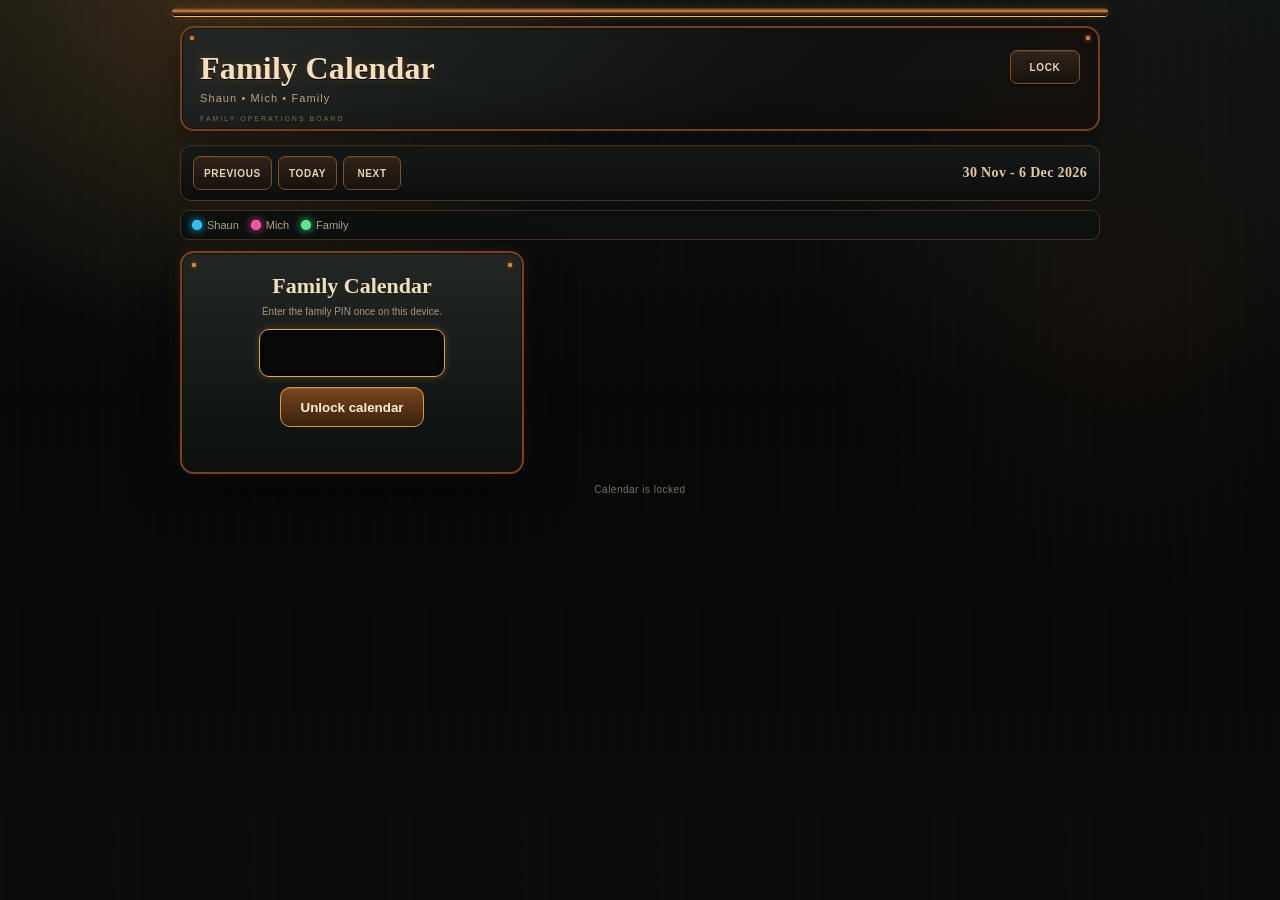
==== calendar.html @ aa93f740 "Apply industrial skin to standalone family calendar" ====
<!doctype html>
<html>
<head>
<meta charset="utf-8">
<meta name="viewport" content="width=device-width,initial-scale=1,maximum-scale=1,user-scalable=no">
<title>Family Calendar</title>
<link rel="stylesheet" href="family-calendar.css?v=20260911-cal1">
<link rel="stylesheet" href="family-calendar-industrial.css?v=20260911-steam1">
</head>
<body class="fcStandaloneBody">
<main class="fcStandalone" id="calendarStandalone"></main>
<script src="family-calendar.js?v=20260911-cal1"></script>
</body>
</html>
---- family-calendar.css ----
/* Family Calendar is additive only. It does not alter the chore artwork or existing chore icons. */
.familyCalendarLaunch{width:37px;height:37px;border:1px solid #4d7292;border-radius:10px;background:rgba(3,16,35,.68);color:#dceaf4;display:flex;align-items:center;justify-content:center;padding:7px;box-shadow:0 0 9px rgba(69,150,210,.28)}
.familyCalendarLaunch svg{width:22px;height:22px;fill:none;stroke:currentColor;stroke-width:1.7;stroke-linecap:round;stroke-linejoin:round}
.familyCalendarLaunch:active{transform:scale(.96)}

.fcOverlay{display:none;position:absolute;left:0;top:0;width:536px;height:848px;z-index:145;background:rgba(1,6,13,.91);align-items:center;justify-content:center}
.fcOverlay.open{display:flex}
.fcPanel{width:516px;height:824px;border:1px solid #375873;border-radius:18px;background:linear-gradient(180deg,#081b2c,#04111d);box-shadow:0 20px 50px rgba(0,0,0,.62);overflow:hidden;display:flex;flex-direction:column}
.fcHead{height:74px;flex:0 0 74px;padding:12px 14px;border-bottom:1px solid #24445d;background:linear-gradient(115deg,rgba(0,188,244,.10),rgba(255,82,177,.10) 55%,rgba(51,234,126,.08));display:flex;align-items:flex-start;justify-content:space-between}
.fcTitle{font-size:24px;font-weight:900;line-height:1}.fcSub{font-size:9px;color:#9eb4c6;margin-top:6px;letter-spacing:1.2px;text-transform:uppercase}.fcClose{width:36px;height:36px;border:1px solid #385871;border-radius:10px;background:#0b2235;color:#dceaf4;font-size:24px;line-height:32px}
.fcControls{height:50px;flex:0 0 50px;display:flex;align-items:center;justify-content:space-between;padding:7px 10px;border-bottom:1px solid #17344b}.fcNav{display:flex;gap:6px}.fcBtn{height:34px;min-width:58px;padding:0 10px;border:1px solid #31536c;border-radius:9px;background:#0d263b;color:#e5edf3;font-size:10px;font-weight:800}.fcBtn:active{transform:scale(.97)}.fcRange{font-size:11px;font-weight:900;color:#cfe0ec;text-align:center}
.fcLegend{height:31px;flex:0 0 31px;display:flex;align-items:center;gap:14px;padding:0 10px;border-bottom:1px solid #17344b;font-size:9px;color:#a8bac8}.fcLegend span{display:flex;align-items:center;gap:5px}.fcDot{width:8px;height:8px;border-radius:50%}.fcDot.shaun{background:#3cb8ff}.fcDot.mich{background:#ff5bb6}.fcDot.family{background:#51e890}
.fcGridWrap{flex:1;min-height:0;padding:7px 8px 9px;overflow:hidden}
.fcWeekGrid{height:100%;display:grid;grid-template-columns:54px repeat(7,1fr);grid-template-rows:38px repeat(3,1fr);gap:4px}
.fcCorner,.fcDayHead,.fcPerson,.fcCell{border:1px solid #24445d;border-radius:8px;background:rgba(6,24,39,.88);min-width:0;overflow:hidden}
.fcCorner{background:rgba(4,16,27,.72)}.fcDayHead{display:flex;flex-direction:column;align-items:center;justify-content:center}.fcDayName{font-size:7px;color:#8fa8ba;text-transform:uppercase;letter-spacing:.7px}.fcDayNum{font-size:15px;font-weight:900;line-height:1.05}.fcDayHead.today{border-color:#58d6ff;box-shadow:inset 0 0 0 1px rgba(88,214,255,.25)}
.fcPerson{display:flex;align-items:center;justify-content:center;font-size:10px;font-weight:900;writing-mode:vertical-rl;transform:rotate(180deg);letter-spacing:.7px}.fcPerson.shaun{color:#3cb8ff}.fcPerson.mich{color:#ff5bb6}.fcPerson.family{color:#51e890}
.fcCell{padding:3px;overflow:hidden}.fcCell.today{background:rgba(8,37,57,.94)}.fcEmpty{font-size:7px;color:#4c677a;text-align:center;margin-top:8px}
.fcEvent{width:100%;border:0;border-radius:6px;margin-bottom:3px;padding:4px 4px 5px;text-align:left;color:#fff;display:block;overflow:hidden;box-shadow:inset 0 1px 0 rgba(255,255,255,.08)}.fcEvent.shaun{background:linear-gradient(135deg,#0d6e9d,#073753);border-left:3px solid #3cb8ff}.fcEvent.mich{background:linear-gradient(135deg,#8c2367,#451734);border-left:3px solid #ff5bb6}.fcEvent.family{background:linear-gradient(135deg,#147647,#0a3b28);border-left:3px solid #51e890}.fcEventTime{font-size:6px;color:#c5d6e2;line-height:1.05;text-transform:uppercase;white-space:nowrap}.fcEventTitle{font-size:7px;font-weight:800;line-height:1.12;margin-top:2px;word-break:break-word}.fcMore{font-size:7px;color:#8fa8ba;text-align:center;padding-top:2px}
.fcStatus{height:26px;flex:0 0 26px;border-top:1px solid #17344b;display:flex;align-items:center;justify-content:center;color:#708a9d;font-size:8px}

.fcPinBox{width:300px;padding:20px;border:1px solid #365a75;border-radius:16px;background:#081c2d;text-align:center}.fcPinTitle{font-size:22px;font-weight:900}.fcPinHelp{font-size:10px;color:#91a8ba;margin:7px 0 12px}.fcPinInput{width:180px;height:44px;border:1px solid #3a607b;border-radius:10px;background:#041521;color:#fff;text-align:center;font-size:22px;letter-spacing:7px;outline:none}.fcPinInput:focus{border-color:#58d6ff}.fcPinSubmit{height:40px;margin-top:10px;padding:0 20px;border:1px solid #58d6ff;border-radius:10px;background:#0a78a8;color:#fff;font-weight:900}.fcPinError{height:18px;margin-top:7px;color:#ff8793;font-size:9px}

.fcDetail{display:none;position:absolute;inset:0;z-index:2;background:rgba(0,0,0,.68);align-items:center;justify-content:center}.fcDetail.open{display:flex}.fcDetailCard{width:340px;border:1px solid #3a607b;border-radius:14px;background:#0a2032;padding:15px}.fcDetailOwner{font-size:9px;text-transform:uppercase;letter-spacing:1.2px;color:#8fa8ba}.fcDetailTitle{font-size:22px;font-weight:900;margin-top:4px}.fcDetailWhen,.fcDetailWhere{font-size:11px;color:#b8c9d5;margin-top:8px;line-height:1.35}.fcDetailClose{width:100%;height:38px;margin-top:14px;border:1px solid #385871;border-radius:9px;background:#102b41;color:#fff;font-weight:800}

/* Standalone phone calendar page */
.fcStandaloneBody{margin:0;min-height:100%;background:#03101a;color:#fff;font-family:Arial,Helvetica,sans-serif}.fcStandalone{max-width:880px;margin:0 auto;padding:14px}.fcStandaloneHeader{display:flex;align-items:flex-start;justify-content:space-between;margin-bottom:12px}.fcStandaloneTitle{font-size:30px;font-weight:900}.fcStandaloneSub{font-size:11px;color:#8fa8ba;margin-top:4px}.fcStandalone .fcControls{height:auto;padding:0;border:0;margin-bottom:10px;gap:8px}.fcStandalone .fcRange{font-size:13px}.fcStandaloneLegend{display:flex;gap:12px;flex-wrap:wrap;margin-bottom:10px;font-size:11px;color:#a8bac8}.fcStandaloneLegend span{display:flex;gap:5px;align-items:center}.fcPhoneDays{display:grid;gap:10px}.fcPhoneDay{border:1px solid #24445d;border-radius:13px;background:#071a2a;overflow:hidden}.fcPhoneDayHead{padding:9px 11px;border-bottom:1px solid #24445d;font-size:14px;font-weight:900;display:flex;justify-content:space-between}.fcPhoneDay.today .fcPhoneDayHead{color:#70dfff}.fcPhoneEvents{padding:8px}.fcPhoneEvent{width:100%;display:grid;grid-template-columns:62px 1fr;gap:8px;text-align:left;border:0;border-radius:9px;color:#fff;padding:8px 9px;margin-bottom:6px}.fcPhoneEvent.shaun{background:#0b3e5c}.fcPhoneEvent.mich{background:#54203e}.fcPhoneEvent.family{background:#113f2e}.fcPhoneTime{font-size:10px;color:#b6c8d5}.fcPhoneTitle{font-size:13px;font-weight:800}.fcPhoneOwner{font-size:9px;color:#91a8ba;margin-top:2px}.fcPhoneEmpty{font-size:11px;color:#6e8799;padding:7px 2px}.fcPhoneStatus{font-size:10px;color:#708a9d;text-align:center;padding:10px}

@media(max-width:620px){.fcStandalone{padding:10px}.fcStandaloneTitle{font-size:25px}.fcStandalone .fcControls{flex-wrap:wrap}.fcStandalone .fcRange{width:100%;order:-1;text-align:left;margin-bottom:3px}.fcBtn{min-width:54px}.fcPhoneEvent{grid-template-columns:54px 1fr}}
---- family-calendar-industrial.css ----
/* Industrial / steampunk skin for Family Calendar only.
   Chore board artwork, mountains, task icons and layout are intentionally untouched. */

:root{
  --fc-iron-0:#070908;
  --fc-iron-1:#0d1111;
  --fc-iron-2:#151a19;
  --fc-steel:#202725;
  --fc-copper:#b56a2e;
  --fc-copper-hi:#f0a64b;
  --fc-brass:#d5a047;
  --fc-soot:#020403;
  --fc-cream:#f6e4c2;
  --fc-muted:#a8987f;
  --fc-shaun:#25c5ff;
  --fc-mich:#ff4fa9;
  --fc-family:#50ef8b;
}

/* ---------- FRIDGE CALENDAR OVERLAY ---------- */
.fcOverlay{
  background:
    radial-gradient(circle at 18% 12%,rgba(255,151,44,.14),transparent 30%),
    radial-gradient(circle at 84% 88%,rgba(255,110,20,.08),transparent 34%),
    rgba(2,4,4,.94);
}
.fcPanel{
  position:relative;
  border:2px solid #73401e;
  border-radius:14px;
  background:
    linear-gradient(90deg,rgba(255,255,255,.018) 1px,transparent 1px) 0 0/18px 100%,
    linear-gradient(180deg,rgba(255,255,255,.018) 1px,transparent 1px) 0 0/100% 18px,
    radial-gradient(circle at 50% -12%,rgba(255,160,55,.12),transparent 34%),
    linear-gradient(180deg,#151a19 0%,#0b0f0f 52%,#070909 100%);
  box-shadow:
    0 22px 60px rgba(0,0,0,.75),
    inset 0 0 0 1px #d28b43,
    inset 0 0 0 4px #25150d,
    inset 0 0 34px rgba(0,0,0,.72),
    0 0 24px rgba(204,111,35,.18);
}
.fcPanel:before,.fcPanel:after{
  content:"";
  position:absolute;
  left:16px;right:16px;
  height:6px;
  z-index:3;
  pointer-events:none;
  border-radius:6px;
  background:linear-gradient(180deg,#6e3b1d,#e19a4c 45%,#5b2e17 55%,#2a150c);
  box-shadow:0 1px 0 #ffcb76,inset 0 -1px 1px #110805,0 0 9px rgba(223,125,42,.28);
}
.fcPanel:before{top:5px}.fcPanel:after{bottom:5px}
.fcHead{
  height:82px;flex-basis:82px;
  padding:18px 18px 12px;
  border-bottom:1px solid #75421f;
  background:
    radial-gradient(circle at 7px 7px,#d69043 0 2px,#432310 2.5px 4px,transparent 4.5px),
    radial-gradient(circle at calc(100% - 7px) 7px,#d69043 0 2px,#432310 2.5px 4px,transparent 4.5px),
    linear-gradient(180deg,#1b211f,#0c1010);
  box-shadow:inset 0 -1px 0 #2c170c,inset 0 10px 22px rgba(255,142,44,.035);
}
.fcTitle{
  font-family:Georgia,'Times New Roman',serif;
  font-size:25px;
  letter-spacing:.3px;
  color:#f7dfb8;
  text-shadow:0 1px 0 #000,0 0 10px rgba(241,150,57,.26);
}
.fcSub{color:#bd9b74;letter-spacing:1.8px}
.fcClose{
  border-color:#8c5629;
  border-radius:8px;
  background:linear-gradient(#30231a,#14100d);
  color:#f0c27d;
  box-shadow:inset 0 0 0 1px #1c0d08,0 0 8px rgba(213,126,44,.16);
}
.fcControls{
  height:54px;flex-basis:54px;
  padding:9px 11px;
  border-bottom:1px solid #4e2b16;
  background:linear-gradient(180deg,rgba(54,39,28,.72),rgba(12,15,14,.78));
}
.fcBtn{
  border:1px solid #865024;
  border-radius:7px;
  background:linear-gradient(180deg,#32241a,#17120e);
  color:#ead4b4;
  box-shadow:inset 0 1px 0 rgba(255,210,143,.10),0 1px 0 #020202;
  text-transform:uppercase;
  letter-spacing:.65px;
}
.fcBtn:active{background:linear-gradient(180deg,#1b130e,#3b281b);box-shadow:inset 0 1px 5px #000}
.fcRange{
  color:#f3d09d;
  font-family:Georgia,'Times New Roman',serif;
  letter-spacing:.35px;
}
.fcLegend{
  height:34px;flex-basis:34px;
  border-bottom:1px solid #4e2b16;
  background:linear-gradient(180deg,#111615,#090c0c);
  color:#b9aa93;
}
.fcDot{box-shadow:0 0 8px currentColor;border:1px solid rgba(255,255,255,.20)}
.fcDot.shaun{background:var(--fc-shaun);color:var(--fc-shaun)}
.fcDot.mich{background:var(--fc-mich);color:var(--fc-mich)}
.fcDot.family{background:var(--fc-family);color:var(--fc-family)}
.fcGridWrap{padding:8px 9px 11px;background:radial-gradient(circle at 50% 0,rgba(255,150,46,.045),transparent 38%)}
.fcWeekGrid{gap:5px;grid-template-columns:56px repeat(7,1fr)}
.fcCorner,.fcDayHead,.fcPerson,.fcCell{
  border-color:#4c3828;
  border-radius:6px;
  background:
    linear-gradient(180deg,rgba(255,255,255,.018),transparent 42%),
    linear-gradient(145deg,#171c1b,#0b0e0e);
  box-shadow:inset 0 0 0 1px rgba(255,180,93,.025),inset 0 -8px 14px rgba(0,0,0,.18);
}
.fcCorner{
  background:
    radial-gradient(circle,#b97737 0 2px,#3a1d0e 2.5px 4px,transparent 4.5px) 7px 7px/12px 12px no-repeat,
    linear-gradient(145deg,#171c1b,#090c0c);
}
.fcDayHead{border-color:#60401f;background:linear-gradient(180deg,#242523,#111413)}
.fcDayName{color:#b39670;letter-spacing:1px}
.fcDayNum{font-family:Georgia,'Times New Roman',serif;color:#f4dfbd;font-size:16px}
.fcDayHead.today{
  border-color:#e3a64f;
  background:linear-gradient(180deg,#3b2a1b,#17120e);
  box-shadow:inset 0 0 0 1px rgba(255,204,113,.22),0 0 10px rgba(227,149,58,.22);
}
.fcPerson{
  border-color:#5b3922;
  background:linear-gradient(180deg,#211915,#0d0d0c);
  text-shadow:0 0 7px currentColor;
}
.fcPerson.shaun{color:var(--fc-shaun)}.fcPerson.mich{color:var(--fc-mich)}.fcPerson.family{color:var(--fc-family)}
.fcCell.today{background:linear-gradient(145deg,#221b15,#101311)}
.fcEmpty{color:#584a39}
.fcEvent{
  border-radius:5px;
  border:1px solid rgba(255,255,255,.08);
  box-shadow:inset 0 1px 0 rgba(255,255,255,.08),0 2px 3px rgba(0,0,0,.45);
}
.fcEvent.shaun{background:linear-gradient(135deg,#083f50,#071d27);border-left:3px solid var(--fc-shaun);box-shadow:inset 0 0 12px rgba(37,197,255,.10),0 0 6px rgba(37,197,255,.09)}
.fcEvent.mich{background:linear-gradient(135deg,#4b1935,#24101c);border-left:3px solid var(--fc-mich);box-shadow:inset 0 0 12px rgba(255,79,169,.10),0 0 6px rgba(255,79,169,.08)}
.fcEvent.family{background:linear-gradient(135deg,#153c29,#0b2117);border-left:3px solid var(--fc-family);box-shadow:inset 0 0 12px rgba(80,239,139,.09),0 0 6px rgba(80,239,139,.08)}
.fcEventTime{color:#c9bda9}.fcEventTitle{color:#fff6e8}
.fcMore{color:#856c50}
.fcStatus{
  border-top:1px solid #4e2b16;
  background:#090c0b;
  color:#8d775d;
  letter-spacing:.5px;
}

/* Fridge detail panel */
.fcDetail{background:rgba(0,0,0,.78)}
.fcDetailCard{
  border:2px solid #76431f;
  border-radius:12px;
  background:
    radial-gradient(circle at 10px 10px,#d28b43 0 2px,#49250f 2.5px 4px,transparent 4.5px),
    radial-gradient(circle at calc(100% - 10px) 10px,#d28b43 0 2px,#49250f 2.5px 4px,transparent 4.5px),
    linear-gradient(180deg,#202321,#0d1010);
  box-shadow:inset 0 0 0 1px #1b0d07,0 18px 42px rgba(0,0,0,.72),0 0 18px rgba(203,112,37,.18);
}
.fcDetailOwner{color:#c99a62;letter-spacing:1.7px}
.fcDetailTitle{font-family:Georgia,'Times New Roman',serif;color:#f8e4c4}
.fcDetailWhen,.fcDetailWhere{color:#c2b29c}
.fcDetailClose{border-color:#7b4822;background:linear-gradient(#312218,#17110d);color:#f2d4a8}

/* ---------- PIN / SAFE PANEL ---------- */
.fcPinBox{
  position:relative;
  border:2px solid #75431f;
  border-radius:14px;
  background:
    radial-gradient(circle at 12px 12px,#d08a40 0 2px,#47250f 2.5px 4px,transparent 4.5px),
    radial-gradient(circle at calc(100% - 12px) 12px,#d08a40 0 2px,#47250f 2.5px 4px,transparent 4.5px),
    linear-gradient(180deg,#222724,#0b0f0e);
  box-shadow:inset 0 0 0 1px #1b0d07,0 18px 45px rgba(0,0,0,.60),0 0 18px rgba(216,128,45,.14);
}
.fcPinTitle{font-family:Georgia,'Times New Roman',serif;color:#f4dfbd}
.fcPinHelp{color:#ad9577}
.fcPinInput{border-color:#815029;background:#080b0a;color:#ffd99a;box-shadow:inset 0 0 12px #000}
.fcPinInput:focus{border-color:#e0a24a;box-shadow:inset 0 0 12px #000,0 0 8px rgba(224,162,74,.25)}
.fcPinSubmit{border-color:#d69a45;background:linear-gradient(#7a461e,#38210f);color:#fff0d5;box-shadow:inset 0 1px 0 rgba(255,223,161,.18)}

/* ---------- STANDALONE PHONE / TABLET PAGE ---------- */
.fcStandaloneBody{
  margin:0;
  min-height:100%;
  color:var(--fc-cream);
  font-family:Arial,Helvetica,sans-serif;
  background:
    radial-gradient(circle at 18% -5%,rgba(255,153,43,.18),transparent 28%),
    radial-gradient(circle at 88% 32%,rgba(174,84,30,.08),transparent 24%),
    repeating-linear-gradient(90deg,rgba(255,255,255,.012) 0 1px,transparent 1px 17px),
    linear-gradient(180deg,#111514 0%,#060808 44%,#0a0d0c 100%);
  background-attachment:fixed;
}
.fcStandalone{
  position:relative;
  max-width:920px;
  margin:0 auto;
  padding:18px 14px 26px;
}
.fcStandalone:before{
  content:"";
  position:absolute;
  left:6px;right:6px;top:8px;height:8px;
  border-radius:8px;
  background:linear-gradient(180deg,#4d2a16,#d28b43 42%,#623218 58%,#1e1009);
  box-shadow:0 1px 0 #f6bd71,inset 0 -1px 0 #170a05,0 0 10px rgba(208,115,38,.20);
}
.fcStandaloneHeader{
  position:relative;
  margin:8px 0 14px;
  padding:22px 18px 17px;
  border:2px solid #70401f;
  border-radius:14px;
  background:
    radial-gradient(circle at 10px 10px,#cb843c 0 2px,#43220e 2.5px 4px,transparent 4.5px),
    radial-gradient(circle at calc(100% - 10px) 10px,#cb843c 0 2px,#43220e 2.5px 4px,transparent 4.5px),
    linear-gradient(135deg,#242927,#0e1110 65%,#17110d);
  box-shadow:inset 0 0 0 1px #1c0d07,inset 0 -18px 28px rgba(0,0,0,.20),0 14px 30px rgba(0,0,0,.35);
}
.fcStandaloneHeader:after{
  content:"FAMILY OPERATIONS BOARD";
  position:absolute;
  left:18px;bottom:7px;
  font-size:7px;
  letter-spacing:2px;
  color:#8c6a45;
}
.fcStandaloneTitle{
  font-family:Georgia,'Times New Roman',serif;
  font-size:32px;
  color:#f6dfba;
  letter-spacing:.2px;
  text-shadow:0 1px 0 #000,0 0 12px rgba(237,143,49,.22);
}
.fcStandaloneSub{color:#c49e72;letter-spacing:1.1px;margin-top:5px;padding-bottom:8px}
.fcStandaloneHeader .fcBtn{min-width:70px}
.fcStandalone .fcControls{
  padding:10px 12px;
  margin-bottom:9px;
  border:1px solid #53331d;
  border-radius:11px;
  background:linear-gradient(180deg,#171b1a,#0b0e0d);
  box-shadow:inset 0 1px 0 rgba(255,195,117,.035);
}
.fcStandalone .fcRange{
  font-family:Georgia,'Times New Roman',serif;
  font-size:14px;
  color:#e9c99a;
}
.fcStandaloneLegend{
  margin-bottom:11px;
  padding:8px 11px;
  border:1px solid #44301f;
  border-radius:9px;
  background:#0c100f;
  color:#b4a28a;
}
.fcPhoneDays{gap:11px}
.fcPhoneDay{
  position:relative;
  border:1px solid #594027;
  border-radius:11px;
  background:
    radial-gradient(circle at 8px 8px,#a96c35 0 1.5px,#352012 2px 3.5px,transparent 4px),
    radial-gradient(circle at calc(100% - 8px) 8px,#a96c35 0 1.5px,#352012 2px 3.5px,transparent 4px),
    linear-gradient(145deg,#171c1a,#0a0d0c 72%);
  box-shadow:inset 0 0 0 1px rgba(255,183,95,.025),0 8px 18px rgba(0,0,0,.28);
}
.fcPhoneDayHead{
  padding:11px 13px 10px;
  border-bottom:1px solid #5a351c;
  background:linear-gradient(180deg,rgba(61,43,29,.55),rgba(13,16,15,.48));
  font-family:Georgia,'Times New Roman',serif;
  color:#ead2ae;
}
.fcPhoneDayHead span:last-child{
  font-family:Arial,Helvetica,sans-serif;
  font-size:9px;
  color:#927b61;
  text-transform:uppercase;
  letter-spacing:.8px;
}
.fcPhoneDay.today{
  border-color:#d29445;
  box-shadow:inset 0 0 0 1px rgba(246,188,101,.10),0 0 16px rgba(212,139,54,.13),0 8px 18px rgba(0,0,0,.28);
}
.fcPhoneDay.today .fcPhoneDayHead{color:#ffd99c}
.fcPhoneEvents{padding:9px}
.fcPhoneEvent{
  border:1px solid rgba(255,255,255,.07);
  border-radius:8px;
  padding:9px 10px;
  box-shadow:inset 0 1px 0 rgba(255,255,255,.06),0 2px 4px rgba(0,0,0,.34);
}
.fcPhoneEvent.shaun{background:linear-gradient(135deg,#083c4d,#0a2028);border-left:4px solid var(--fc-shaun);box-shadow:inset 0 0 15px rgba(37,197,255,.07),0 2px 5px #0008}
.fcPhoneEvent.mich{background:linear-gradient(135deg,#471832,#26101d);border-left:4px solid var(--fc-mich);box-shadow:inset 0 0 15px rgba(255,79,169,.07),0 2px 5px #0008}
.fcPhoneEvent.family{background:linear-gradient(135deg,#143b28,#0b2116);border-left:4px solid var(--fc-family);box-shadow:inset 0 0 15px rgba(80,239,139,.07),0 2px 5px #0008}
.fcPhoneTime{color:#cdbb9f;font-size:10px}
.fcPhoneTitle{color:#fff3df;font-size:13px}
.fcPhoneOwner{color:#99846a;letter-spacing:.4px;text-transform:uppercase}
.fcPhoneEmpty{color:#6f5f4a}
.fcPhoneStatus{color:#806e58;letter-spacing:.5px}

/* standalone details sit above the page rather than looking like a generic blue modal */
.fcStandalone .fcDetail{position:fixed;inset:0;background:rgba(0,0,0,.78);z-index:30;padding:16px}
.fcStandalone .fcDetailCard{max-width:420px;width:100%}

@media(max-width:620px){
  .fcStandalone{padding:15px 9px 22px}
  .fcStandalone:before{left:4px;right:4px}
  .fcStandaloneHeader{padding:19px 13px 16px}
  .fcStandaloneTitle{font-size:27px}
  .fcStandaloneSub{font-size:10px}
  .fcStandalone .fcControls{padding:9px}
  .fcStandalone .fcRange{font-size:13px}
  .fcStandaloneLegend{font-size:10px}
  .fcPhoneEvent{grid-template-columns:58px minmax(0,1fr);gap:9px;padding:9px}
}
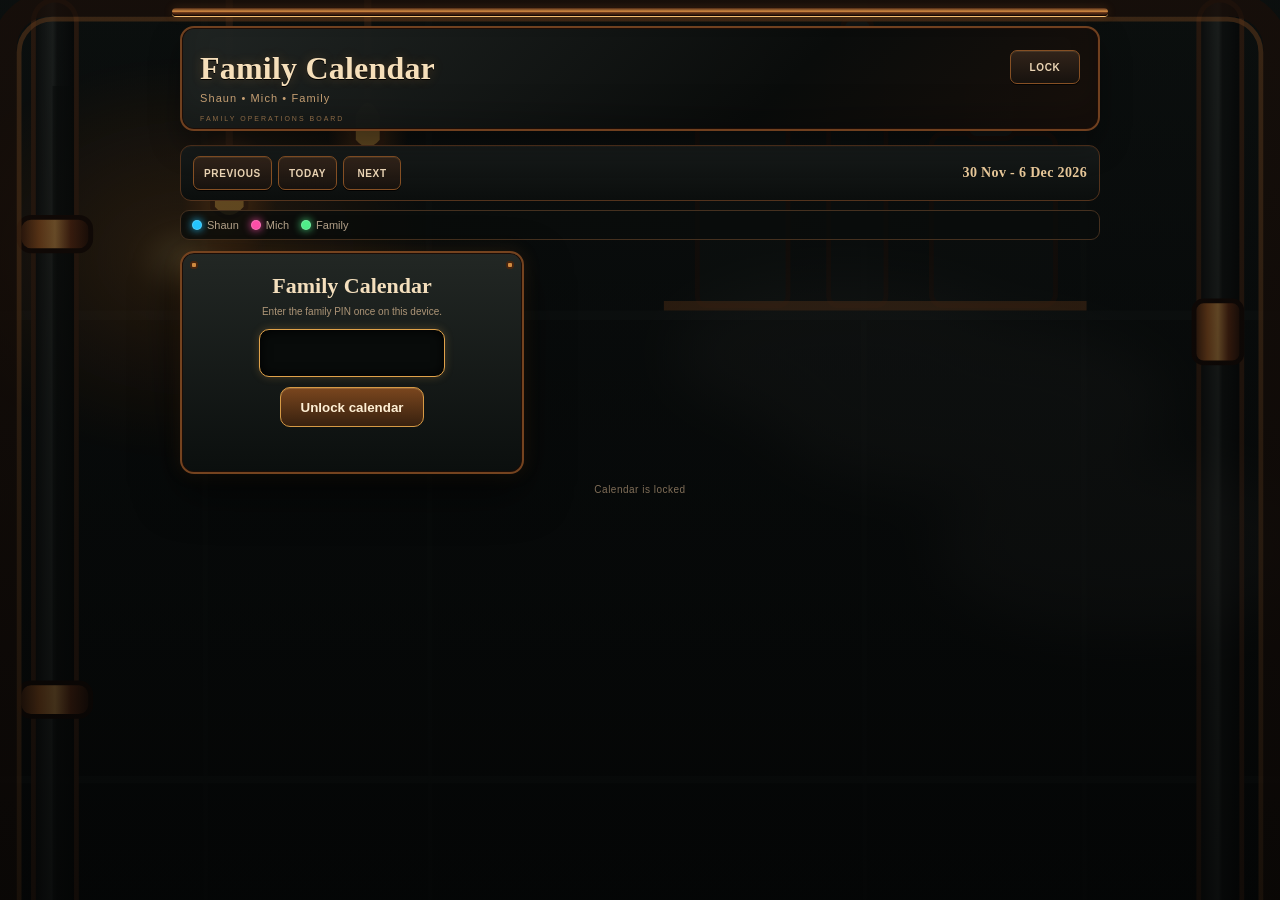
==== commit 5d4650aa: "Use Family Calendar industrial v2 on phone" ====
--- a/calendar.html
+++ b/calendar.html
@@ -4,11 +4,12 @@
 <meta charset="utf-8">
 <meta name="viewport" content="width=device-width,initial-scale=1,maximum-scale=1,user-scalable=no">
 <title>Family Calendar</title>
-<link rel="stylesheet" href="family-calendar.css?v=20260911-cal1">
+<link rel="stylesheet" href="family-calendar.css?v=20260911-cal2">
 <link rel="stylesheet" href="family-calendar-industrial.css?v=20260911-steam1">
+<link rel="stylesheet" href="family-calendar-industrial-v2.css?v=20260911-steam2">
 </head>
 <body class="fcStandaloneBody">
 <main class="fcStandalone" id="calendarStandalone"></main>
-<script src="family-calendar.js?v=20260911-cal1"></script>
+<script src="family-calendar.js?v=20260911-cal2"></script>
 </body>
 </html>
--- a/family-calendar-industrial-v2.css
+++ b/family-calendar-industrial-v2.css
@@ -0,0 +1,74 @@
+/* Second-pass Family Calendar only: real industrial artwork + readable week layout. */
+
+/* Artwork: the calendar now sits over an actual factory/pipe scene, not just copper rules. */
+.fcPanel{
+  background-image:
+    linear-gradient(180deg,rgba(5,8,8,.56),rgba(4,6,6,.72) 28%,rgba(2,3,3,.88) 100%),
+    url('assets/family-calendar-industrial-bg.svg?v=2');
+  background-position:center;
+  background-size:cover;
+  background-repeat:no-repeat;
+}
+.fcPanel:before,.fcPanel:after{opacity:.72}
+.fcHead{
+  background:linear-gradient(180deg,rgba(18,22,21,.78),rgba(7,10,9,.66));
+  backdrop-filter:none;
+}
+.fcControls,.fcLegend{background:linear-gradient(180deg,rgba(30,23,18,.74),rgba(7,10,9,.76))}
+.fcGridWrap{
+  position:relative;
+  padding:8px 9px 11px;
+  background:linear-gradient(180deg,rgba(3,6,6,.38),rgba(2,3,3,.62));
+}
+.fcGridWrap:before{
+  content:"";position:absolute;inset:6px;border:1px solid rgba(199,111,44,.18);border-radius:8px;pointer-events:none;
+  box-shadow:inset 0 0 28px rgba(0,0,0,.35);
+}
+.fcGridWrap>*{position:relative;z-index:1}
+
+/* New week layout: one owner row, seven day columns, multi-day events span across days. */
+.fcWeekBoard{height:100%;display:flex;flex-direction:column;gap:6px;min-height:0}
+.fcDayHeaderRow{display:grid;grid-template-columns:38px repeat(7,minmax(0,1fr));gap:4px;flex:0 0 42px;min-height:42px}
+.fcDayHeaderRow .fcCorner,.fcDayHeaderRow .fcDayHead{min-width:0;height:42px}
+.fcOwnerRow{display:grid;grid-template-columns:38px minmax(0,1fr);gap:4px;flex:1 1 0;min-height:92px}
+.fcOwnerRow.empty{flex:0 0 58px;min-height:58px}
+.fcOwnerRow.empty .fcPerson{opacity:.55}
+.fcOwnerTrack{display:grid;grid-template-columns:repeat(7,minmax(0,1fr));column-gap:4px;row-gap:4px;position:relative;min-width:0;min-height:0;overflow:hidden}
+.fcDaySlot{z-index:0;min-width:0;border:1px solid rgba(117,74,43,.48);border-radius:6px;background:linear-gradient(180deg,rgba(17,22,21,.76),rgba(5,8,8,.68));box-shadow:inset 0 0 12px rgba(0,0,0,.28)}
+.fcDaySlot.today{border-color:rgba(230,169,83,.78);background:linear-gradient(180deg,rgba(62,42,25,.68),rgba(13,14,12,.72));box-shadow:inset 0 0 0 1px rgba(255,194,94,.12),0 0 8px rgba(214,138,49,.12)}
+.fcOwnerRow .fcPerson{width:auto;min-width:0;border-color:#5b3922;background:linear-gradient(180deg,rgba(35,26,21,.86),rgba(10,11,10,.82));font-size:8px;letter-spacing:.8px}
+
+.fcEventBar{z-index:2;margin:4px 3px;padding:5px 5px 6px;border-radius:6px;min-height:0;overflow:hidden;display:flex;flex-direction:column;justify-content:center;align-items:flex-start;text-align:left;line-height:1.08}
+.fcEventBar .fcEventTime{display:block;font-size:6.4px;line-height:1.05;margin-bottom:3px;letter-spacing:.15px;white-space:nowrap;overflow:hidden;text-overflow:ellipsis;width:100%}
+.fcEventBar .fcEventTitle{display:block;font-size:8.2px;line-height:1.12;font-weight:800;white-space:normal;overflow-wrap:anywhere;width:100%}
+.fcEventBar.multiday{margin-top:5px;margin-bottom:5px;flex-direction:row;align-items:center;gap:7px;padding:6px 9px;box-shadow:inset 0 1px 0 rgba(255,255,255,.10),0 3px 7px rgba(0,0,0,.44)}
+.fcEventBar.multiday .fcEventTime{width:auto;flex:0 0 auto;margin:0;padding-right:7px;border-right:1px solid rgba(255,255,255,.20);font-size:6.8px}
+.fcEventBar.multiday .fcEventTitle{font-size:9px;white-space:nowrap;overflow:hidden;text-overflow:ellipsis}
+.fcMoreBar{z-index:3;align-self:end;margin:2px 5px;padding:3px 6px;border-radius:5px;background:rgba(10,10,9,.85);border:1px solid rgba(172,104,51,.44);color:#cfaa7d;text-align:center}
+
+/* Keep event identity strong against the artwork. */
+.fcEventBar.shaun{background:linear-gradient(135deg,rgba(7,74,98,.96),rgba(3,29,39,.97));border-left:3px solid var(--fc-shaun)}
+.fcEventBar.mich{background:linear-gradient(135deg,rgba(91,22,62,.96),rgba(40,10,28,.97));border-left:3px solid var(--fc-mich)}
+.fcEventBar.family{background:linear-gradient(135deg,rgba(20,80,49,.96),rgba(7,35,22,.97));border-left:3px solid var(--fc-family)}
+
+/* Phone/tablet gets the same industrial art, with the cards floated above it. */
+.fcStandaloneBody{
+  background-image:
+    linear-gradient(180deg,rgba(5,7,7,.48),rgba(3,4,4,.78)),
+    url('assets/family-calendar-industrial-bg.svg?v=2');
+  background-position:center top;
+  background-size:cover;
+  background-repeat:no-repeat;
+  background-attachment:fixed;
+}
+.fcStandalone{max-width:920px}
+.fcStandaloneHeader,.fcStandalone .fcControls,.fcStandaloneLegend,.fcPhoneDay{
+  backdrop-filter:none;
+  background-color:rgba(9,12,11,.78);
+}
+.fcStandaloneHeader{background-image:linear-gradient(135deg,rgba(36,41,39,.84),rgba(10,12,11,.88) 65%,rgba(28,17,11,.78))}
+.fcPhoneDay{background-image:linear-gradient(180deg,rgba(12,17,16,.90),rgba(6,8,8,.92))}
+
+@media(max-width:620px){
+  .fcStandaloneBody{background-size:auto 100%;}
+}
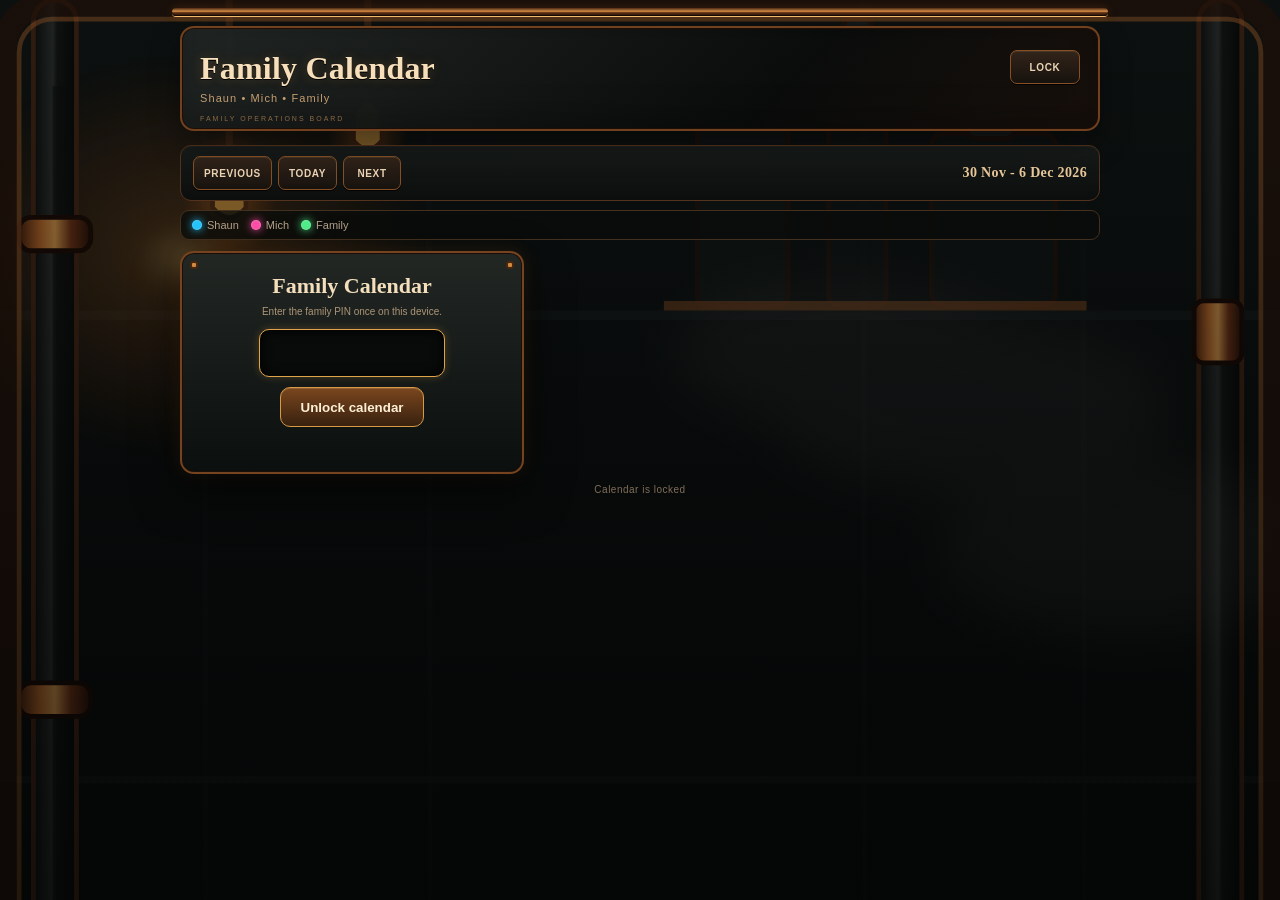
==== commit 9271eb70: "Rebuild Family Calendar as industrial agenda" ====
--- a/calendar.html
+++ b/calendar.html
@@ -7,9 +7,10 @@
 <link rel="stylesheet" href="family-calendar.css?v=20260911-cal2">
 <link rel="stylesheet" href="family-calendar-industrial.css?v=20260911-steam1">
 <link rel="stylesheet" href="family-calendar-industrial-v2.css?v=20260911-steam2">
+<link rel="stylesheet" href="family-calendar-industrial-v3.css?v=20260911-steam3">
 </head>
 <body class="fcStandaloneBody">
 <main class="fcStandalone" id="calendarStandalone"></main>
-<script src="family-calendar.js?v=20260911-cal2"></script>
+<script src="family-calendar.js?v=20260911-agenda3"></script>
 </body>
 </html>
--- a/family-calendar-industrial-v3.css
+++ b/family-calendar-industrial-v3.css
@@ -0,0 +1,206 @@
+/* Family Calendar v3: make the artwork visible and make the fridge view read like a premium family dashboard, not a spreadsheet. */
+
+/* The underlying factory art is now intentionally visible. */
+.fcPanel{
+  background-image:
+    linear-gradient(180deg,rgba(2,4,4,.18) 0%,rgba(2,4,4,.34) 26%,rgba(2,3,3,.48) 100%),
+    radial-gradient(circle at 77% 12%,rgba(255,158,60,.12),transparent 25%),
+    url('assets/family-calendar-industrial-bg.svg?v=3');
+  background-size:cover,cover,cover;
+  background-position:center,center,center;
+}
+.fcHead{
+  height:92px;
+  flex-basis:92px;
+  padding:22px 18px 12px;
+  position:relative;
+  overflow:hidden;
+  background:linear-gradient(90deg,rgba(7,9,8,.88) 0%,rgba(7,9,8,.62) 47%,rgba(7,9,8,.20) 100%);
+  border-bottom:1px solid rgba(205,120,48,.72);
+}
+.fcHead:before{
+  content:"";
+  position:absolute;
+  right:22px;
+  top:9px;
+  width:164px;
+  height:70px;
+  opacity:.38;
+  pointer-events:none;
+  background:
+    radial-gradient(circle at 18% 70%,rgba(255,173,71,.64) 0 3px,transparent 4px),
+    linear-gradient(90deg,transparent 10%,rgba(196,108,43,.60) 10% 12%,transparent 12% 27%,rgba(196,108,43,.50) 27% 30%,transparent 30% 51%,rgba(196,108,43,.46) 51% 54%,transparent 54%),
+    linear-gradient(180deg,transparent 57%,rgba(197,111,44,.46) 57% 61%,transparent 61%);
+}
+.fcTitle,.fcSub,.fcClose{position:relative;z-index:2}
+.fcTitle{font-size:28px;text-shadow:0 2px 0 #000,0 0 13px rgba(255,167,64,.30)}
+.fcControls{
+  background:linear-gradient(180deg,rgba(28,20,15,.70),rgba(7,9,8,.62));
+  border-bottom-color:rgba(128,75,34,.66);
+}
+.fcLegend{
+  background:rgba(5,8,7,.62);
+  border-bottom-color:rgba(128,75,34,.58);
+}
+.fcGridWrap{
+  padding:10px 14px 13px;
+  background:linear-gradient(180deg,rgba(3,5,5,.15),rgba(2,3,3,.22));
+}
+.fcGridWrap:before{
+  inset:7px;
+  border-color:rgba(199,111,44,.14);
+  box-shadow:inset 0 0 38px rgba(0,0,0,.18);
+}
+
+/* ----- New week-at-a-glance agenda ----- */
+.fcAgendaBoard{
+  height:100%;
+  min-height:0;
+  display:flex;
+  flex-direction:column;
+  gap:7px;
+}
+.fcLongEvents{
+  display:grid;
+  grid-auto-rows:minmax(42px,auto);
+  gap:5px;
+  flex:0 0 auto;
+}
+.fcLongEvents.empty{display:none}
+.fcLongEvent{
+  width:100%;
+  min-height:42px;
+  border-radius:9px;
+  border:1px solid rgba(204,126,56,.56);
+  display:grid;
+  grid-template-columns:86px minmax(0,1fr) auto;
+  align-items:center;
+  gap:9px;
+  padding:7px 10px;
+  color:#fff;
+  text-align:left;
+  background:linear-gradient(90deg,rgba(25,27,25,.93),rgba(9,12,11,.82));
+  box-shadow:inset 0 1px 0 rgba(255,255,255,.08),0 4px 12px rgba(0,0,0,.28);
+}
+.fcLongEvent:active{transform:scale(.995)}
+.fcLongEvent.shaun{border-left:4px solid var(--fc-shaun);box-shadow:inset 0 0 18px rgba(37,197,255,.08),0 4px 12px rgba(0,0,0,.28)}
+.fcLongEvent.mich{border-left:4px solid var(--fc-mich);box-shadow:inset 0 0 18px rgba(255,79,169,.08),0 4px 12px rgba(0,0,0,.28)}
+.fcLongEvent.family{border-left:4px solid var(--fc-family);box-shadow:inset 0 0 18px rgba(80,239,139,.08),0 4px 12px rgba(0,0,0,.28)}
+.fcLongOwner{
+  font-size:7px;
+  letter-spacing:1.2px;
+  text-transform:uppercase;
+  color:#c5a677;
+}
+.fcLongMeta{font-size:7px;color:#9a8a73;text-transform:uppercase;letter-spacing:.5px;margin-top:2px}
+.fcLongTitle{font-size:11px;font-weight:900;color:#fff5e5;white-space:nowrap;overflow:hidden;text-overflow:ellipsis}
+.fcLongArrow{font-size:20px;color:#d59a4b}
+
+.fcAgendaDays{
+  flex:1 1 auto;
+  min-height:0;
+  display:grid;
+  grid-template-rows:repeat(7,minmax(0,1fr));
+  gap:5px;
+}
+.fcAgendaDay{
+  min-height:0;
+  display:grid;
+  grid-template-columns:58px minmax(0,1fr);
+  gap:6px;
+}
+.fcAgendaDate{
+  border:1px solid rgba(131,81,40,.66);
+  border-radius:9px;
+  background:linear-gradient(145deg,rgba(37,31,25,.92),rgba(10,12,11,.90));
+  display:flex;
+  flex-direction:column;
+  align-items:center;
+  justify-content:center;
+  color:#bba081;
+  box-shadow:inset 0 1px 0 rgba(255,219,158,.05);
+}
+.fcAgendaDate.today{
+  border-color:#e2a44f;
+  background:linear-gradient(145deg,rgba(73,48,27,.94),rgba(22,16,12,.92));
+  box-shadow:inset 0 0 0 1px rgba(255,204,114,.14),0 0 10px rgba(232,155,61,.15);
+}
+.fcAgendaDayName{font-size:7px;letter-spacing:1.2px;text-transform:uppercase}
+.fcAgendaDayNum{font-family:Georgia,'Times New Roman',serif;font-size:19px;font-weight:700;color:#f6dfbb;line-height:1.05;margin-top:1px}
+.fcAgendaEvents{
+  min-width:0;
+  min-height:0;
+  display:flex;
+  gap:5px;
+  align-items:stretch;
+}
+.fcAgendaClear{
+  flex:1;
+  border:1px solid rgba(91,64,43,.38);
+  border-radius:9px;
+  background:rgba(7,11,10,.45);
+  color:#685b49;
+  font-size:8px;
+  letter-spacing:.7px;
+  text-transform:uppercase;
+  display:flex;
+  align-items:center;
+  padding:0 10px;
+}
+.fcAgendaEvent{
+  flex:1 1 0;
+  min-width:0;
+  border-radius:9px;
+  border:1px solid rgba(255,255,255,.07);
+  color:#fff;
+  text-align:left;
+  padding:6px 7px 5px;
+  display:grid;
+  grid-template-columns:1fr auto;
+  grid-template-rows:auto 1fr;
+  column-gap:6px;
+  overflow:hidden;
+  box-shadow:inset 0 1px 0 rgba(255,255,255,.07),0 2px 6px rgba(0,0,0,.25);
+}
+.fcAgendaEvent.shaun{background:linear-gradient(135deg,rgba(8,78,102,.95),rgba(4,30,40,.94));border-left:3px solid var(--fc-shaun)}
+.fcAgendaEvent.mich{background:linear-gradient(135deg,rgba(92,22,63,.95),rgba(40,10,28,.94));border-left:3px solid var(--fc-mich)}
+.fcAgendaEvent.family{background:linear-gradient(135deg,rgba(19,82,50,.95),rgba(7,35,22,.94));border-left:3px solid var(--fc-family)}
+.fcAgendaTime{font-size:7px;color:#dccbb2;line-height:1;white-space:nowrap}
+.fcAgendaOwner{font-size:6px;color:rgba(255,255,255,.58);text-transform:uppercase;letter-spacing:.7px;white-space:nowrap}
+.fcAgendaTitle{
+  grid-column:1 / span 2;
+  align-self:center;
+  font-size:10px;
+  font-weight:900;
+  line-height:1.05;
+  margin-top:3px;
+  color:#fff7e9;
+  white-space:normal;
+  overflow:hidden;
+  max-height:22px;
+}
+.fcAgendaMore{
+  flex:0 0 38px;
+  border:1px solid rgba(167,103,48,.44);
+  border-radius:9px;
+  background:rgba(16,14,12,.78);
+  color:#c7a274;
+  font-size:8px;
+  display:flex;
+  align-items:center;
+  justify-content:center;
+  text-align:center;
+}
+
+/* Let the industrial art show around the schedule. */
+.fcStatus{background:rgba(5,8,7,.70)}
+.fcPanel:after{opacity:.38}
+
+/* The standalone page keeps the same data/UI but gets a little more depth. */
+.fcStandaloneBody{
+  background-image:
+    linear-gradient(180deg,rgba(3,5,5,.34),rgba(2,3,3,.66)),
+    url('assets/family-calendar-industrial-bg.svg?v=3');
+  background-size:cover;
+  background-position:center top;
+}
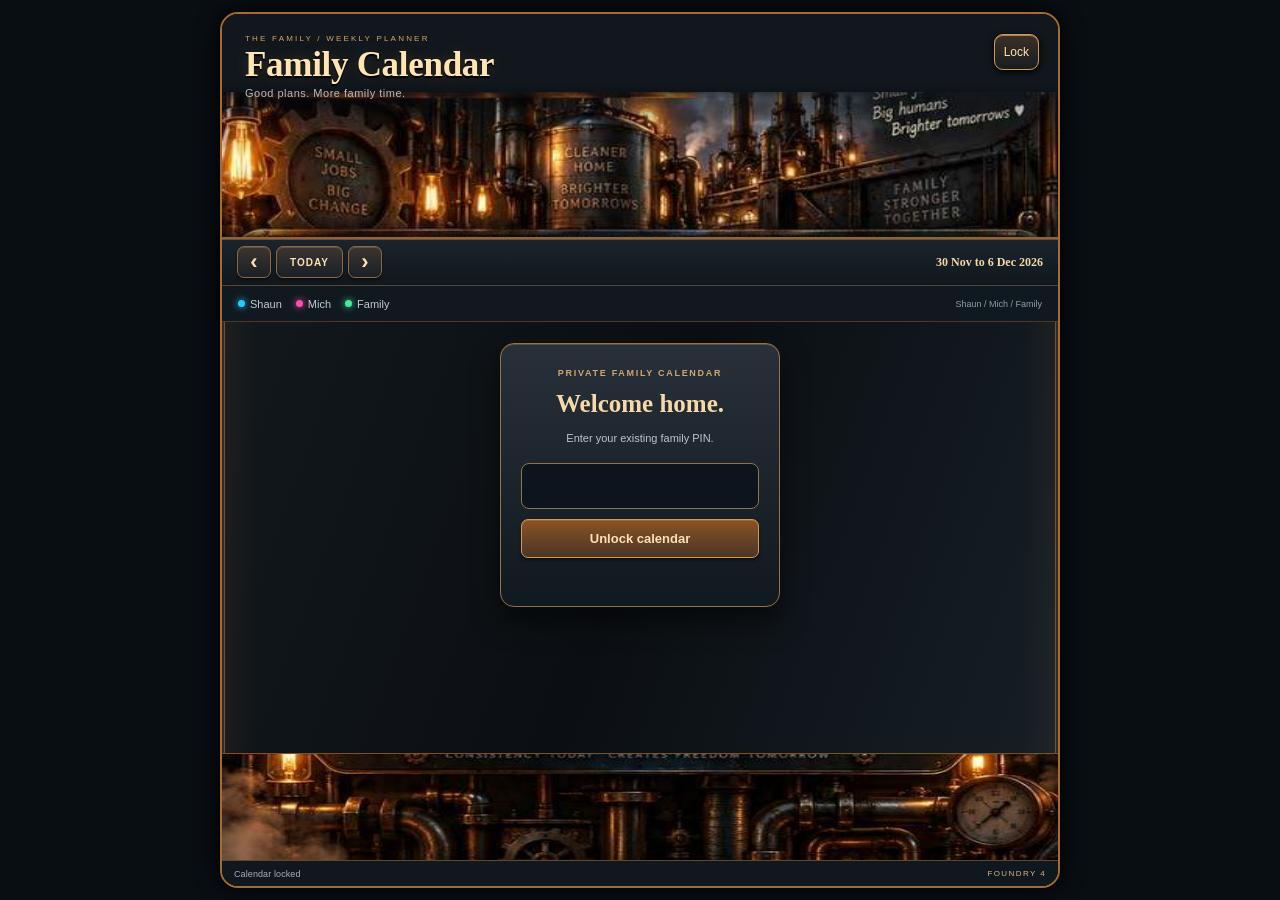
==== commit 855a3b1a: "Release Foundry 4 calendar with verified raster art and tested phone and fridge layouts" ====
--- a/calendar.html
+++ b/calendar.html
@@ -5,12 +5,10 @@
 <meta name="viewport" content="width=device-width,initial-scale=1,maximum-scale=1,user-scalable=no">
 <title>Family Calendar</title>
 <link rel="stylesheet" href="family-calendar.css?v=20260911-cal2">
-<link rel="stylesheet" href="family-calendar-industrial.css?v=20260911-steam1">
-<link rel="stylesheet" href="family-calendar-industrial-v2.css?v=20260911-steam2">
-<link rel="stylesheet" href="family-calendar-industrial-v3.css?v=20260911-steam3">
+<link rel="stylesheet" href="family-calendar-foundry4.css?v=foundry4">
 </head>
 <body class="fcStandaloneBody">
 <main class="fcStandalone" id="calendarStandalone"></main>
-<script src="family-calendar.js?v=20260911-agenda3"></script>
+<script src="family-calendar-foundry4.js?v=foundry4"></script>
 </body>
 </html>
--- a/family-calendar-foundry4.css
+++ b/family-calendar-foundry4.css
@@ -0,0 +1,67 @@
+/* Foundry 4. All selectors are calendar-scoped. The mountain chore board is not reskinned. */
+.fc4-overlay,.fc4-standalone{color:#f4e3c9;font-family:Arial,Helvetica,sans-serif;font-size:12px;text-align:left}
+.fc4-overlay *,.fc4-standalone *{box-sizing:border-box;-webkit-tap-highlight-color:transparent}
+.fc4-overlay button,.fc4-standalone button{font-family:Arial,Helvetica,sans-serif;cursor:pointer}
+.fc4-overlay{position:absolute;left:0;top:0;width:536px;height:848px;z-index:145;display:none;align-items:center;justify-content:center;background:#070a0c}
+.fc4-panel{position:relative;width:520px;height:832px;display:flex;flex-direction:column;overflow:hidden;border:2px solid #a56b37;border-radius:18px;background:linear-gradient(110deg,#141a1e,#0b0f13 52%,#172027);box-shadow:inset 0 0 0 2px #2e221a,inset 0 0 0 3px #675037,0 0 22px #000}
+.fc4-head{position:relative;height:180px;flex:0 0 180px;border-bottom:2px solid #956230;background:#0b1014;overflow:hidden}
+.fc4-sign{position:relative;z-index:2;padding:13px 18px 0;background:linear-gradient(#11171d 80%,rgba(12,17,22,0));pointer-events:none}
+.fc4-kicker{font-size:7px;letter-spacing:2.2px;color:#d6a364;margin-bottom:4px}
+.fc4-sign h1{margin:0;font:700 29px/1.03 Georgia,'Times New Roman',serif;letter-spacing:-.3px;color:#ffe5b6;text-shadow:0 2px 1px #000,0 0 15px rgba(243,153,55,.18)}
+.fc4-sub{font-size:9px;color:#b6b9bd;margin-top:4px;letter-spacing:.5px}
+.fc4-close{position:absolute;z-index:3;right:13px;top:16px;height:33px;min-width:33px;padding:0 9px;color:#ffe2b5;font-size:24px;line-height:28px;border:1px solid #d29751;border-radius:9px;background:linear-gradient(#3d3025,#171d22);box-shadow:inset 0 1px 0 #a68859,0 2px 7px #000}
+.fc4-headArt{position:absolute;bottom:0;left:0;right:0;height:110px;background-color:#161713;background-image:url('assets/calendar-foundry-art-v4.jpg');background-size:100% 200%;background-position:center top;background-repeat:no-repeat}
+.fc4-headArt:after{content:'';position:absolute;inset:0;background:linear-gradient(rgba(8,13,18,.45),transparent 28%,transparent 85%,rgba(5,8,11,.5))}
+.fc4-controls{position:relative;flex:0 0 47px;min-height:47px;display:flex;align-items:center;justify-content:space-between;padding:5px 15px;border-bottom:1px solid #5b432e;background:linear-gradient(#1b242b,#10181e);box-shadow:inset 0 1px 0 #62503b}
+.fc4-nav{display:flex;align-items:center;gap:5px}
+.fc4-btn{min-width:34px;min-height:32px;border:1px solid #8f663f;border-radius:7px;background:linear-gradient(#3b3530,#1a2026);box-shadow:inset 0 1px 0 rgba(255,219,161,.18),0 2px 3px rgba(0,0,0,.5);color:#fce1b5;font-weight:700;font-size:13px;padding:5px 12px}
+.fc4-nav .fc4-btn{padding:0 10px;font-size:22px}.fc4-nav .fc4-todayBtn{font-size:10px;letter-spacing:1px;text-transform:uppercase;padding:0 13px}
+.fc4-btn:active,.fc4-close:active{background:#443524;transform:translateY(1px)}
+.fc4-btn:focus-visible,.fc4-close:focus-visible,.fc4-event:focus-visible,.fc4-dayDate:focus-visible,.fc4-more:focus-visible{outline:2px solid #ffca74;outline-offset:2px}
+.fc4-range{font:700 12px Georgia,serif;color:#f5d8a9;white-space:nowrap}
+.fc4-legend{flex:0 0 29px;min-height:29px;display:flex;align-items:center;padding:0 16px;gap:14px;border-bottom:1px solid #4b3a2a;background:#101920;color:#c7c9ca;font-size:9px}
+.fc4-legend>span{display:flex;align-items:center;gap:5px}.fc4-legend i{width:7px;height:7px;border-radius:50%;display:inline-block}
+.fc4-legend .shaun{background:#27caff;box-shadow:0 0 7px #27caff}.fc4-legend .mich{background:#ff4dad;box-shadow:0 0 7px #ff4dad}.fc4-legend .family{background:#43ed98;box-shadow:0 0 7px #43ed98}
+.fc4-legend .fc4-total{margin-left:auto;color:#909da5;font-size:8px}
+.fc4-content{flex:1;min-height:0;overflow:auto;padding:9px 14px 8px;scrollbar-width:thin;scrollbar-color:#8d663e #11181e;background:linear-gradient(90deg,rgba(219,157,78,.06),transparent 4%,transparent 96%,rgba(219,157,78,.06))}
+.fc4-agenda{height:100%;min-height:0;display:flex;flex-direction:column;gap:8px}
+.fc4-sectionTitle{font-size:7px;font-weight:700;letter-spacing:1.7px;color:#d1a66d;text-transform:uppercase;margin:0 0 5px}
+.fc4-longSection{flex:0 0 auto}.fc4-longList{display:flex;flex-direction:column;gap:5px}
+.fc4-event{position:relative;min-width:0;overflow:hidden;border:1px solid #3c4852;border-left:3px solid #22caff;border-radius:8px;color:#fff;text-align:left;padding:7px 16px 7px 10px;box-shadow:inset 0 1px 0 rgba(255,255,255,.10),0 2px 5px #0006;display:flex;flex-direction:column;justify-content:center;flex:1;background:linear-gradient(115deg,#153645,#101d27)}
+.fc4-event.shaun{border-left-color:#23c9ff;background:linear-gradient(115deg,#134257,#102630)}
+.fc4-event.mich{border-left-color:#ff4fae;background:linear-gradient(115deg,#5a213e,#2b1c2e)}
+.fc4-event.family{border-left-color:#3ce79b;background:linear-gradient(115deg,#19513e,#152c2b)}
+.fc4-eventTop{display:flex;align-items:center;justify-content:space-between;gap:8px;line-height:1.15;font-size:8px;color:#c8d5dd}
+.fc4-owner{font-size:7px;text-transform:uppercase;letter-spacing:.8px;opacity:.82;white-space:nowrap}
+.fc4-eventTitle{display:block;font-size:12px;line-height:1.18;font-weight:700;margin-top:4px;color:#f6f4f0;overflow:hidden;overflow-wrap:break-word}
+.fc4-chevron{position:absolute;right:5px;top:50%;margin-top:-9px;font-size:18px;opacity:.6}
+.fc4-long{flex:0 0 auto;min-height:48px;width:100%;padding:7px 18px 7px 10px}
+.fc4-long .fc4-eventTitle{font-size:12px;margin-top:3px}.fc4-long .fc4-time{font-size:8px}
+.fc4-dayList{flex:1;min-height:0;display:flex;flex-direction:column;gap:5px}
+.fc4-day{flex:1;min-height:45px;display:flex;gap:7px}
+.fc4-dayDate{flex:0 0 47px;display:flex;flex-direction:column;align-items:center;justify-content:center;border:1px solid #625139;border-radius:8px;background:linear-gradient(145deg,#34342e,#161e23);box-shadow:inset 0 1px 0 #8c765240;color:#d4b386;padding:3px 0}
+.fc4-dayName{font-size:7px;line-height:1;text-transform:uppercase;letter-spacing:1.3px}.fc4-dayNum{font:700 21px/1.08 Georgia,serif;color:#f4dbb3;margin-top:2px}.fc4-today{font-size:5px;letter-spacing:1px;color:#ffd590;margin-top:2px}
+.fc4-day.is-today .fc4-dayDate{border-color:#e2a354;background:linear-gradient(145deg,#734522,#322b21);box-shadow:inset 0 0 0 1px #efbf7740,0 0 10px #d9982826}
+.fc4-dayEvents{display:flex;gap:5px;flex:1;min-width:0;min-height:0}
+.fc4-clear{width:100%;display:flex;align-items:center;padding:0 11px;border:1px solid #363d40;border-radius:8px;background:#101b2380;color:#82949e;font-size:9px;letter-spacing:.3px}
+.fc4-more{flex:0 0 32px;border:1px solid #957040;border-radius:7px;background:#27282a;color:#eed2a2;font-size:11px;padding:3px}.fc4-more span{display:block;font-size:6px;margin-top:2px}.fc4-moreLong{width:100%;font-size:9px;margin-top:4px;padding:5px}
+.fc4-footer{height:92px;flex:0 0 92px;position:relative;border-top:1px solid #77512d;background:#070a0d;overflow:hidden}
+.fc4-footArt{position:absolute;inset:0 0 20px;background-image:url('assets/calendar-foundry-art-v4.jpg');background-size:100% 200%;background-position:center bottom;background-repeat:no-repeat}
+.fc4-bottom{position:absolute;left:0;right:0;bottom:0;height:21px;display:flex;align-items:center;justify-content:space-between;background:#10191ff2;border-top:1px solid #614629;padding:0 12px;font-size:7px;color:#a8b0b4;letter-spacing:.1px}
+.fc4-version{font-size:6px;letter-spacing:1.4px;color:#deb581;white-space:nowrap;margin-left:10px}
+.fc4-lockWrap{height:100%;min-height:280px;display:flex;align-items:center;justify-content:center}
+.fc4-pinBox{width:280px;padding:24px 20px;border:1px solid #9c703f;border-radius:14px;background:linear-gradient(#283039,#101820);box-shadow:inset 0 1px 0 #f5d28c33,0 14px 28px #0008;text-align:center}
+.fc4-pinBox h2{font:700 25px/1.1 Georgia,serif;color:#f6d9a9;margin:12px 0}.fc4-pinBox p{font-size:11px;color:#bdc6cd;line-height:1.5}
+.fc4-pin{width:100%;height:46px;margin:6px 0 10px;border:1px solid #8e754e;border-radius:8px;background:#0c141d;color:#ffe2af;font-size:25px;text-align:center;letter-spacing:9px;padding-left:9px}
+.fc4-unlock{width:100%;background:linear-gradient(#895322,#4b3527);border-color:#d29a51;min-height:39px}.fc4-pinError{min-height:24px;padding-top:8px;color:#ffafad;font-size:11px}
+.fc4-detail{position:absolute;inset:0;z-index:10;display:none;align-items:center;justify-content:center;background:#03080edb;padding:20px}
+.fc4-dialogCard{width:100%;max-width:430px;max-height:95%;overflow:auto;border:1px solid #b17d3f;border-radius:14px;padding:21px;background:linear-gradient(#27313b,#101921);box-shadow:inset 0 1px 0 #e7c79f44,0 18px 35px #0009}
+.fc4-dialogTitle{font:700 23px/1.18 Georgia,serif;color:#ffe4b5;overflow-wrap:break-word}.fc4-dialogOwner{font-size:11px;text-transform:uppercase;letter-spacing:1px;margin-top:11px}.fc4-dialogOwner.shaun{color:#39d0ff}.fc4-dialogOwner.mich{color:#ff64bd}.fc4-dialogOwner.family{color:#52eda5}
+.fc4-dialogWhen,.fc4-dialogWhere{font-size:13px;line-height:1.5;color:#d1d9df;white-space:pre-wrap;overflow-wrap:break-word}
+.fc4-dialogClose{margin-top:16px;width:100%;min-height:38px}.fc4-dialogList{display:flex;flex-direction:column;gap:7px;margin-top:14px}.fc4-dialogList .fc4-eventTitle{overflow:visible;max-height:none}
+.fc4-standaloneBody{margin:0;background:#090e13;color:#eee;font-family:Arial,Helvetica,sans-serif}
+.fc4-standalone{max-width:840px;margin:0 auto;padding:12px}
+.fc4-standalone .fc4-panel{width:100%;height:auto;min-height:calc(100vh - 24px)}
+.fc4-standalone .fc4-head{height:225px;flex-basis:225px}.fc4-standalone .fc4-headArt{height:145px}.fc4-standalone .fc4-sign{padding:20px 23px 0}.fc4-standalone .fc4-sign h1{font-size:35px}.fc4-standalone .fc4-sub{font-size:11px}.fc4-standalone .fc4-kicker{font-size:8px}
+.fc4-standalone .fc4-close{font-size:12px;right:19px;top:20px;min-height:36px}.fc4-standalone .fc4-content{overflow:visible;padding:13px 17px 17px}.fc4-standalone .fc4-agenda{height:auto}.fc4-standalone .fc4-dayList{flex:none;gap:8px}.fc4-standalone .fc4-day{min-height:65px}.fc4-standalone .fc4-dayEvents{flex-direction:column}.fc4-standalone .fc4-event{min-height:61px;flex:none}.fc4-standalone .fc4-eventTitle{font-size:15px;max-height:none;overflow:visible}.fc4-standalone .fc4-owner{font-size:9px}.fc4-standalone .fc4-time{font-size:10px}.fc4-standalone .fc4-legend{min-height:36px;font-size:11px}.fc4-standalone .fc4-total{font-size:9px}.fc4-standalone .fc4-sectionTitle{font-size:9px;margin-bottom:7px}.fc4-standalone .fc4-longSection{margin-bottom:7px}.fc4-standalone .fc4-clear{font-size:11px}.fc4-standalone .fc4-dayDate{flex-basis:53px}.fc4-standalone .fc4-dayName{font-size:9px}.fc4-standalone .fc4-dayNum{font-size:25px}.fc4-standalone .fc4-footer{height:133px;flex-basis:133px}.fc4-standalone .fc4-bottom{height:26px;font-size:9px}.fc4-standalone .fc4-version{font-size:8px}.fc4-standalone .fc4-footArt{bottom:25px}.fc4-standalone .fc4-detail{position:fixed}
+@media(max-width:480px){.fc4-standalone{padding:5px}.fc4-standalone .fc4-panel{min-height:calc(100vh - 10px);border-radius:13px}.fc4-standalone .fc4-head{height:190px;flex-basis:190px}.fc4-standalone .fc4-headArt{height:110px}.fc4-standalone .fc4-sign{padding:15px 13px 0}.fc4-standalone .fc4-sign h1{font-size:27px}.fc4-standalone .fc4-kicker{font-size:6px;letter-spacing:1.6px}.fc4-standalone .fc4-sub{font-size:10px}.fc4-standalone .fc4-close{right:10px;top:16px;padding:0 7px}.fc4-standalone .fc4-controls{padding:6px 9px;min-height:53px;flex-basis:53px;gap:7px}.fc4-standalone .fc4-range{font-size:11px}.fc4-standalone .fc4-nav{gap:4px}.fc4-standalone .fc4-nav .fc4-btn{min-width:30px;padding:0 8px}.fc4-standalone .fc4-nav .fc4-todayBtn{font-size:9px}.fc4-standalone .fc4-legend{gap:10px;padding:0 10px;font-size:10px}.fc4-standalone .fc4-total{font-size:8px}.fc4-standalone .fc4-content{padding:10px 9px 13px}.fc4-standalone .fc4-dayDate{flex-basis:44px}.fc4-standalone .fc4-eventTitle{font-size:14px}.fc4-standalone .fc4-eventTop{gap:5px}.fc4-standalone .fc4-long .fc4-eventTop{flex-wrap:wrap}.fc4-standalone .fc4-bottom{font-size:7px}.fc4-standalone .fc4-version{font-size:6px}}
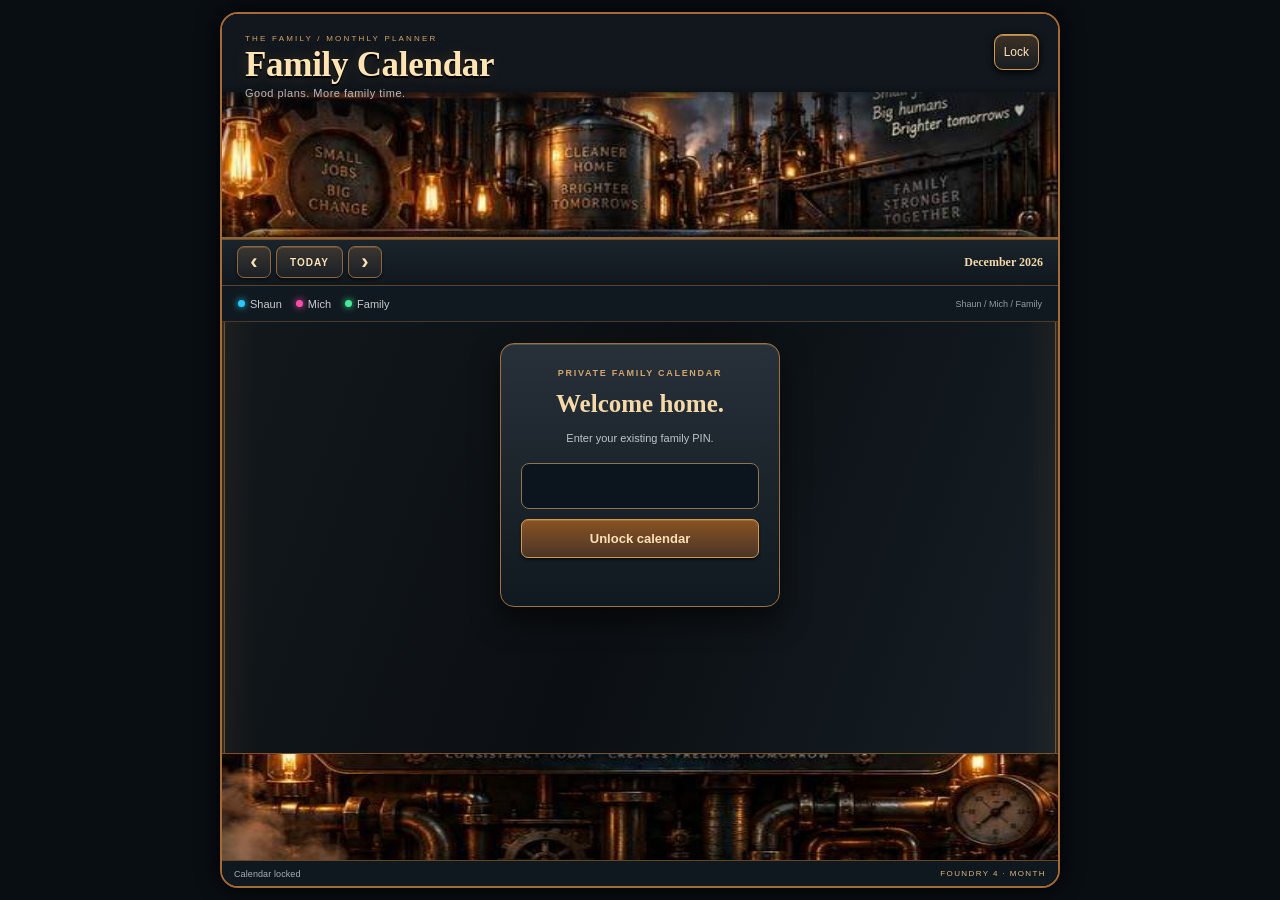
==== commit af54efe4: "Switch Family Calendar to tested month view while retaining industrial artwork and shift colours" ====
--- a/calendar.html
+++ b/calendar.html
@@ -5,10 +5,11 @@
 <meta name="viewport" content="width=device-width,initial-scale=1,maximum-scale=1,user-scalable=no">
 <title>Family Calendar</title>
 <link rel="stylesheet" href="family-calendar.css?v=20260911-cal2">
-<link rel="stylesheet" href="family-calendar-foundry4.css?v=foundry4">
+<link rel="stylesheet" href="family-calendar-foundry4.css?v=foundry4-month1">
+<link rel="stylesheet" href="family-calendar-industrial-v3.css?v=20260911-steam3">
 </head>
 <body class="fcStandaloneBody">
 <main class="fcStandalone" id="calendarStandalone"></main>
-<script src="family-calendar-foundry4.js?v=foundry4"></script>
+<script src="family-calendar-foundry4.js?v=foundry4-month1"></script>
 </body>
 </html>
--- a/family-calendar-foundry4.css
+++ b/family-calendar-foundry4.css
@@ -65,3 +65,43 @@
 .fc4-standalone .fc4-head{height:225px;flex-basis:225px}.fc4-standalone .fc4-headArt{height:145px}.fc4-standalone .fc4-sign{padding:20px 23px 0}.fc4-standalone .fc4-sign h1{font-size:35px}.fc4-standalone .fc4-sub{font-size:11px}.fc4-standalone .fc4-kicker{font-size:8px}
 .fc4-standalone .fc4-close{font-size:12px;right:19px;top:20px;min-height:36px}.fc4-standalone .fc4-content{overflow:visible;padding:13px 17px 17px}.fc4-standalone .fc4-agenda{height:auto}.fc4-standalone .fc4-dayList{flex:none;gap:8px}.fc4-standalone .fc4-day{min-height:65px}.fc4-standalone .fc4-dayEvents{flex-direction:column}.fc4-standalone .fc4-event{min-height:61px;flex:none}.fc4-standalone .fc4-eventTitle{font-size:15px;max-height:none;overflow:visible}.fc4-standalone .fc4-owner{font-size:9px}.fc4-standalone .fc4-time{font-size:10px}.fc4-standalone .fc4-legend{min-height:36px;font-size:11px}.fc4-standalone .fc4-total{font-size:9px}.fc4-standalone .fc4-sectionTitle{font-size:9px;margin-bottom:7px}.fc4-standalone .fc4-longSection{margin-bottom:7px}.fc4-standalone .fc4-clear{font-size:11px}.fc4-standalone .fc4-dayDate{flex-basis:53px}.fc4-standalone .fc4-dayName{font-size:9px}.fc4-standalone .fc4-dayNum{font-size:25px}.fc4-standalone .fc4-footer{height:133px;flex-basis:133px}.fc4-standalone .fc4-bottom{height:26px;font-size:9px}.fc4-standalone .fc4-version{font-size:8px}.fc4-standalone .fc4-footArt{bottom:25px}.fc4-standalone .fc4-detail{position:fixed}
 @media(max-width:480px){.fc4-standalone{padding:5px}.fc4-standalone .fc4-panel{min-height:calc(100vh - 10px);border-radius:13px}.fc4-standalone .fc4-head{height:190px;flex-basis:190px}.fc4-standalone .fc4-headArt{height:110px}.fc4-standalone .fc4-sign{padding:15px 13px 0}.fc4-standalone .fc4-sign h1{font-size:27px}.fc4-standalone .fc4-kicker{font-size:6px;letter-spacing:1.6px}.fc4-standalone .fc4-sub{font-size:10px}.fc4-standalone .fc4-close{right:10px;top:16px;padding:0 7px}.fc4-standalone .fc4-controls{padding:6px 9px;min-height:53px;flex-basis:53px;gap:7px}.fc4-standalone .fc4-range{font-size:11px}.fc4-standalone .fc4-nav{gap:4px}.fc4-standalone .fc4-nav .fc4-btn{min-width:30px;padding:0 8px}.fc4-standalone .fc4-nav .fc4-todayBtn{font-size:9px}.fc4-standalone .fc4-legend{gap:10px;padding:0 10px;font-size:10px}.fc4-standalone .fc4-total{font-size:8px}.fc4-standalone .fc4-content{padding:10px 9px 13px}.fc4-standalone .fc4-dayDate{flex-basis:44px}.fc4-standalone .fc4-eventTitle{font-size:14px}.fc4-standalone .fc4-eventTop{gap:5px}.fc4-standalone .fc4-long .fc4-eventTop{flex-wrap:wrap}.fc4-standalone .fc4-bottom{font-size:7px}.fc4-standalone .fc4-version{font-size:6px}}
+
+/* Mich roster cards only. Preserve ordinary pink appointments and all artwork. */
+.fc4-event.mich.fc4-shift-day{border-color:#3e805c;border-left-color:#4de897;background:linear-gradient(115deg,#205a3c,#102e24);box-shadow:inset 0 1px 0 rgba(153,255,199,.12),0 2px 5px rgba(0,0,0,.4)}
+.fc4-event.mich.fc4-shift-pm{border-color:#3766a0;border-left-color:#58a6ff;background:linear-gradient(115deg,#204b83,#132846);box-shadow:inset 0 1px 0 rgba(153,202,255,.12),0 2px 5px rgba(0,0,0,.4)}
+.fc4-event.mich.fc4-shift-nd{border-color:#765397;border-left-color:#c18aff;background:linear-gradient(115deg,#533073,#2b1b43);box-shadow:inset 0 1px 0 rgba(218,184,255,.12),0 2px 5px rgba(0,0,0,.4)}
+
+/* Full month view. Only calendar content changes; artwork and shift colours are retained. */
+.fc4-monthBoard{height:100%;min-height:0;display:flex;flex-direction:column}
+.fc4-monthWeekdays{display:grid;grid-template-columns:repeat(7,minmax(0,1fr));flex:0 0 23px;align-items:center;margin-bottom:4px;border-bottom:1px solid #655035;color:#d9ba8d;font-size:8px;letter-spacing:1px;text-transform:uppercase;text-align:center}
+.fc4-monthWeeks{flex:1;min-height:0;display:flex;flex-direction:column;gap:5px}
+.fc4-monthWeek{position:relative;flex:1 1 0;min-height:0}
+.fc4-monthCells{height:100%;display:grid;grid-template-columns:repeat(7,minmax(0,1fr));gap:4px}
+.fc4-monthCell{min-width:0;min-height:0;display:flex;flex-direction:column;padding:3px;border:1px solid #4c4940;border-radius:7px;background:linear-gradient(145deg,#20272c,#121b22);overflow:hidden}
+.fc4-monthCell.is-other{background:#10161c;border-color:#30383d}
+.fc4-monthCell.is-other .fc4-monthDate{color:#8a9499}
+.fc4-monthCell.is-today{border-color:#e2a354;background:linear-gradient(145deg,#493924,#1c2226);box-shadow:inset 0 0 0 1px rgba(239,191,119,.22),0 0 8px rgba(217,152,40,.13)}
+.fc4-monthDate{border:0;background:transparent;color:#f4dbb3;display:flex;align-items:center;justify-content:space-between;width:100%;height:18px;min-height:18px;padding:0 2px;text-align:left}
+.fc4-monthDate b{font:700 14px/1 Georgia,serif}
+.fc4-monthDate small{font:7px Arial,sans-serif;color:#a9a69b;text-transform:uppercase}
+.fc4-monthDate[aria-current=date] b{color:#ffe2a8;text-shadow:0 0 6px #c47a27}
+.fc4-monthDayEvents{flex:1;min-height:0;display:flex;flex-direction:column;gap:3px;padding-top:2px;overflow:hidden}
+.fc4-overlay .fc4-monthPill,.fc4-standalone .fc4-monthPill{flex:0 0 17px;display:block;width:100%;min-height:17px;height:17px;padding:1px 3px;border-radius:4px;border-left-width:2px;font-size:8px;line-height:13px;font-weight:700;text-align:left;white-space:nowrap;overflow:hidden;text-overflow:ellipsis;box-shadow:inset 0 1px 0 rgba(255,255,255,.07)}
+.fc4-monthPill span{display:block;overflow:hidden;white-space:nowrap;text-overflow:ellipsis}
+.fc4-monthLongLayer{position:absolute;left:0;right:0;top:23px;height:17px;pointer-events:none}
+.fc4-overlay .fc4-monthLong,.fc4-standalone .fc4-monthLong{position:absolute;top:0;pointer-events:auto;padding-left:5px}
+.fc4-monthLong.continues-before{border-top-left-radius:0;border-bottom-left-radius:0}
+.fc4-monthLong.continues-after{border-top-right-radius:0;border-bottom-right-radius:0}
+.fc4-monthMore{flex:0 0 11px;min-height:11px;padding:0 1px;margin-top:auto;border:0;background:transparent;color:#e8c38d;text-align:left;font-size:7px;line-height:11px;white-space:nowrap}
+.fc4-monthHint{height:16px;flex:0 0 16px;padding-top:6px;font-size:7px;letter-spacing:.15px;text-align:center;color:#adb8be}
+.fc4-monthDate:focus,.fc4-monthMore:focus,.fc4-monthPill:focus{outline:1px solid #ffd28a;outline-offset:-1px}
+.rows-6 .fc4-monthDayEvents{gap:2px}
+.fc4-overlay .rows-6 .fc4-monthDayEvents .fc4-monthPill{min-height:15px;height:15px;flex-basis:15px;line-height:11px}
+.fc4-standalone .fc4-monthBoard{height:560px}
+.fc4-standalone .fc4-monthWeekdays{font-size:10px;flex-basis:27px}
+.fc4-standalone .fc4-monthDate{height:24px;min-height:24px}
+.fc4-standalone .fc4-monthDate b{font-size:19px}
+.fc4-standalone .fc4-monthLongLayer{top:29px}
+.fc4-standalone .fc4-monthHint{font-size:9px;height:22px;flex-basis:22px}
+.fc4-standalone .fc4-monthMore{font-size:9px}
+@media(max-width:480px){.fc4-standalone .fc4-monthBoard{height:500px}.fc4-standalone .fc4-monthWeekdays{font-size:8px;letter-spacing:.5px}.fc4-standalone .fc4-monthCells{gap:3px}.fc4-standalone .fc4-monthCell{padding:2px;border-radius:5px}.fc4-standalone .fc4-monthDate{height:21px;min-height:21px}.fc4-standalone .fc4-monthDate b{font-size:16px}.fc4-standalone .fc4-monthLongLayer{top:25px}.fc4-standalone .fc4-monthMore{font-size:7px}.fc4-standalone .fc4-monthHint{font-size:8px}.fc4-standalone .fc4-monthDate small{font-size:6px}}
--- a/family-calendar-industrial-v3.css
+++ b/family-calendar-industrial-v3.css
@@ -0,0 +1,206 @@
+/* Family Calendar v3: make the artwork visible and make the fridge view read like a premium family dashboard, not a spreadsheet. */
+
+/* The underlying factory art is now intentionally visible. */
+.fcPanel{
+  background-image:
+    linear-gradient(180deg,rgba(2,4,4,.18) 0%,rgba(2,4,4,.34) 26%,rgba(2,3,3,.48) 100%),
+    radial-gradient(circle at 77% 12%,rgba(255,158,60,.12),transparent 25%),
+    url('assets/family-calendar-industrial-bg.svg?v=3');
+  background-size:cover,cover,cover;
+  background-position:center,center,center;
+}
+.fcHead{
+  height:92px;
+  flex-basis:92px;
+  padding:22px 18px 12px;
+  position:relative;
+  overflow:hidden;
+  background:linear-gradient(90deg,rgba(7,9,8,.88) 0%,rgba(7,9,8,.62) 47%,rgba(7,9,8,.20) 100%);
+  border-bottom:1px solid rgba(205,120,48,.72);
+}
+.fcHead:before{
+  content:"";
+  position:absolute;
+  right:22px;
+  top:9px;
+  width:164px;
+  height:70px;
+  opacity:.38;
+  pointer-events:none;
+  background:
+    radial-gradient(circle at 18% 70%,rgba(255,173,71,.64) 0 3px,transparent 4px),
+    linear-gradient(90deg,transparent 10%,rgba(196,108,43,.60) 10% 12%,transparent 12% 27%,rgba(196,108,43,.50) 27% 30%,transparent 30% 51%,rgba(196,108,43,.46) 51% 54%,transparent 54%),
+    linear-gradient(180deg,transparent 57%,rgba(197,111,44,.46) 57% 61%,transparent 61%);
+}
+.fcTitle,.fcSub,.fcClose{position:relative;z-index:2}
+.fcTitle{font-size:28px;text-shadow:0 2px 0 #000,0 0 13px rgba(255,167,64,.30)}
+.fcControls{
+  background:linear-gradient(180deg,rgba(28,20,15,.70),rgba(7,9,8,.62));
+  border-bottom-color:rgba(128,75,34,.66);
+}
+.fcLegend{
+  background:rgba(5,8,7,.62);
+  border-bottom-color:rgba(128,75,34,.58);
+}
+.fcGridWrap{
+  padding:10px 14px 13px;
+  background:linear-gradient(180deg,rgba(3,5,5,.15),rgba(2,3,3,.22));
+}
+.fcGridWrap:before{
+  inset:7px;
+  border-color:rgba(199,111,44,.14);
+  box-shadow:inset 0 0 38px rgba(0,0,0,.18);
+}
+
+/* ----- New week-at-a-glance agenda ----- */
+.fcAgendaBoard{
+  height:100%;
+  min-height:0;
+  display:flex;
+  flex-direction:column;
+  gap:7px;
+}
+.fcLongEvents{
+  display:grid;
+  grid-auto-rows:minmax(42px,auto);
+  gap:5px;
+  flex:0 0 auto;
+}
+.fcLongEvents.empty{display:none}
+.fcLongEvent{
+  width:100%;
+  min-height:42px;
+  border-radius:9px;
+  border:1px solid rgba(204,126,56,.56);
+  display:grid;
+  grid-template-columns:86px minmax(0,1fr) auto;
+  align-items:center;
+  gap:9px;
+  padding:7px 10px;
+  color:#fff;
+  text-align:left;
+  background:linear-gradient(90deg,rgba(25,27,25,.93),rgba(9,12,11,.82));
+  box-shadow:inset 0 1px 0 rgba(255,255,255,.08),0 4px 12px rgba(0,0,0,.28);
+}
+.fcLongEvent:active{transform:scale(.995)}
+.fcLongEvent.shaun{border-left:4px solid var(--fc-shaun);box-shadow:inset 0 0 18px rgba(37,197,255,.08),0 4px 12px rgba(0,0,0,.28)}
+.fcLongEvent.mich{border-left:4px solid var(--fc-mich);box-shadow:inset 0 0 18px rgba(255,79,169,.08),0 4px 12px rgba(0,0,0,.28)}
+.fcLongEvent.family{border-left:4px solid var(--fc-family);box-shadow:inset 0 0 18px rgba(80,239,139,.08),0 4px 12px rgba(0,0,0,.28)}
+.fcLongOwner{
+  font-size:7px;
+  letter-spacing:1.2px;
+  text-transform:uppercase;
+  color:#c5a677;
+}
+.fcLongMeta{font-size:7px;color:#9a8a73;text-transform:uppercase;letter-spacing:.5px;margin-top:2px}
+.fcLongTitle{font-size:11px;font-weight:900;color:#fff5e5;white-space:nowrap;overflow:hidden;text-overflow:ellipsis}
+.fcLongArrow{font-size:20px;color:#d59a4b}
+
+.fcAgendaDays{
+  flex:1 1 auto;
+  min-height:0;
+  display:grid;
+  grid-template-rows:repeat(7,minmax(0,1fr));
+  gap:5px;
+}
+.fcAgendaDay{
+  min-height:0;
+  display:grid;
+  grid-template-columns:58px minmax(0,1fr);
+  gap:6px;
+}
+.fcAgendaDate{
+  border:1px solid rgba(131,81,40,.66);
+  border-radius:9px;
+  background:linear-gradient(145deg,rgba(37,31,25,.92),rgba(10,12,11,.90));
+  display:flex;
+  flex-direction:column;
+  align-items:center;
+  justify-content:center;
+  color:#bba081;
+  box-shadow:inset 0 1px 0 rgba(255,219,158,.05);
+}
+.fcAgendaDate.today{
+  border-color:#e2a44f;
+  background:linear-gradient(145deg,rgba(73,48,27,.94),rgba(22,16,12,.92));
+  box-shadow:inset 0 0 0 1px rgba(255,204,114,.14),0 0 10px rgba(232,155,61,.15);
+}
+.fcAgendaDayName{font-size:7px;letter-spacing:1.2px;text-transform:uppercase}
+.fcAgendaDayNum{font-family:Georgia,'Times New Roman',serif;font-size:19px;font-weight:700;color:#f6dfbb;line-height:1.05;margin-top:1px}
+.fcAgendaEvents{
+  min-width:0;
+  min-height:0;
+  display:flex;
+  gap:5px;
+  align-items:stretch;
+}
+.fcAgendaClear{
+  flex:1;
+  border:1px solid rgba(91,64,43,.38);
+  border-radius:9px;
+  background:rgba(7,11,10,.45);
+  color:#685b49;
+  font-size:8px;
+  letter-spacing:.7px;
+  text-transform:uppercase;
+  display:flex;
+  align-items:center;
+  padding:0 10px;
+}
+.fcAgendaEvent{
+  flex:1 1 0;
+  min-width:0;
+  border-radius:9px;
+  border:1px solid rgba(255,255,255,.07);
+  color:#fff;
+  text-align:left;
+  padding:6px 7px 5px;
+  display:grid;
+  grid-template-columns:1fr auto;
+  grid-template-rows:auto 1fr;
+  column-gap:6px;
+  overflow:hidden;
+  box-shadow:inset 0 1px 0 rgba(255,255,255,.07),0 2px 6px rgba(0,0,0,.25);
+}
+.fcAgendaEvent.shaun{background:linear-gradient(135deg,rgba(8,78,102,.95),rgba(4,30,40,.94));border-left:3px solid var(--fc-shaun)}
+.fcAgendaEvent.mich{background:linear-gradient(135deg,rgba(92,22,63,.95),rgba(40,10,28,.94));border-left:3px solid var(--fc-mich)}
+.fcAgendaEvent.family{background:linear-gradient(135deg,rgba(19,82,50,.95),rgba(7,35,22,.94));border-left:3px solid var(--fc-family)}
+.fcAgendaTime{font-size:7px;color:#dccbb2;line-height:1;white-space:nowrap}
+.fcAgendaOwner{font-size:6px;color:rgba(255,255,255,.58);text-transform:uppercase;letter-spacing:.7px;white-space:nowrap}
+.fcAgendaTitle{
+  grid-column:1 / span 2;
+  align-self:center;
+  font-size:10px;
+  font-weight:900;
+  line-height:1.05;
+  margin-top:3px;
+  color:#fff7e9;
+  white-space:normal;
+  overflow:hidden;
+  max-height:22px;
+}
+.fcAgendaMore{
+  flex:0 0 38px;
+  border:1px solid rgba(167,103,48,.44);
+  border-radius:9px;
+  background:rgba(16,14,12,.78);
+  color:#c7a274;
+  font-size:8px;
+  display:flex;
+  align-items:center;
+  justify-content:center;
+  text-align:center;
+}
+
+/* Let the industrial art show around the schedule. */
+.fcStatus{background:rgba(5,8,7,.70)}
+.fcPanel:after{opacity:.38}
+
+/* The standalone page keeps the same data/UI but gets a little more depth. */
+.fcStandaloneBody{
+  background-image:
+    linear-gradient(180deg,rgba(3,5,5,.34),rgba(2,3,3,.66)),
+    url('assets/family-calendar-industrial-bg.svg?v=3');
+  background-size:cover;
+  background-position:center top;
+}
